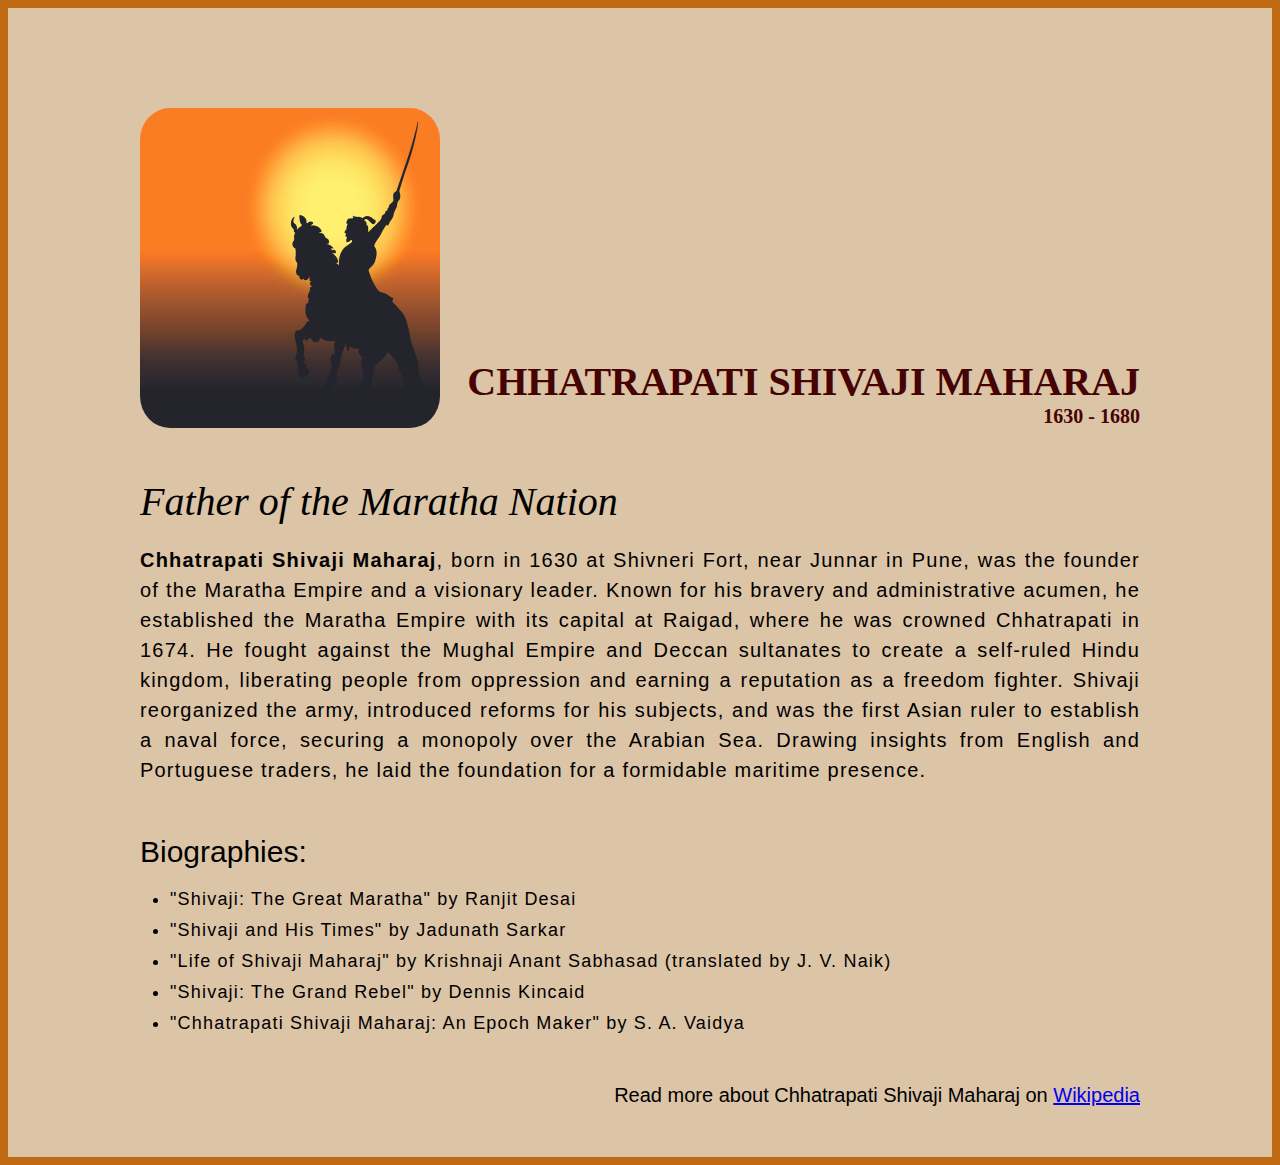
==== index.html @ 61386f20 "Add files via upload" ====
<!DOCTYPE html>
<html lang="en">

<head>
    <meta charset="UTF-8">
    <meta name="viewport" content="width=device-width, initial-scale=1.0">
    <title>Tribute to Chhatrapati</title>
    <link rel="stylesheet" href="style.css">
</head>

<body>
    <div class="container">
        <div class="content">

            <section class="top_section">
                <div class="image_container">
                    <img src="trib.jpg" alt="tribute" />
                </div>
                <div>
                    <h1>Chhatrapati Shivaji Maharaj</h1>
                    <h4>1630 - 1680</h4>
                </div>
            </section>
            <section class="about_section">
                <h2><i><b>Father of the Maratha Nation</b></i></h2>
                <p><b>Chhatrapati Shivaji Maharaj</b>, born in 1630 at Shivneri Fort, near Junnar in Pune, was the founder of the Maratha Empire and a visionary leader. Known for his bravery and administrative acumen, he established the Maratha Empire with its capital at Raigad, where he was crowned Chhatrapati in 1674. He fought against the Mughal Empire and Deccan sultanates to create a self-ruled Hindu kingdom, liberating people from oppression and earning a reputation as a freedom fighter. Shivaji reorganized the army, introduced reforms for his subjects, and was the first Asian ruler to establish a naval force, securing a monopoly over the Arabian Sea. Drawing insights from English and Portuguese traders, he laid the foundation for a formidable maritime presence.</p>
            </section>
            <section class="biographies_section">
                <h3>Biographies:</h3>
                <ul>
                    <li>"Shivaji: The Great Maratha" by Ranjit Desai</li>

                    <li>"Shivaji and His Times" by Jadunath Sarkar</li>                      
                        
                    <li>"Life of Shivaji Maharaj" by Krishnaji Anant Sabhasad (translated by J. V. Naik)</li>  

                    <li>"Shivaji: The Grand Rebel" by Dennis Kincaid</li> 
                        
                    <li>"Chhatrapati Shivaji Maharaj: An Epoch Maker" by S. A. Vaidya</li> 
                        
                </ul>
            </section>
            <footer>
                <p>Read more about Chhatrapati Shivaji Maharaj on <a href="https://en.wikipedia.org/wiki/Shivaji">Wikipedia</a></p>
            </footer>
        </div>
    </div>
</body>
</html>
---- style.css ----
*{
    margin: 0;
    padding: 0;
    /* box-sizing: border-box; */
}
.container{
    background-color: #dcc4a6;
    height: auto;
    border: 8px solid #c06a14;
}
.content{
    max-width: 1000px;
    margin: 0 auto;
}
.top_section{
    margin-top: 100px;
    display:flex;
    justify-content: space-between;
    align-items: flex-end;
}
.top_section, h1{
    font-size: 40px;
    font-weight: bold;
    color: #450303;
    text-transform: uppercase;
}
.top_section, h4{
    font-size: 20px;
    text-align: end;
}
.image_container{
    border-radius: 10%;
    overflow: hidden;
}
.image_container, img{
    width: 300px;
    height: 320px;
}
.about_section{
    margin-top: 50px;
}
.about_section h2{
    font-size: 40px;
    font-weight: 300;
    margin-bottom: 20px;
}
.about_section p{
    font-size: 20px;
    line-height: 30px;
    letter-spacing: 1.2px;
    font-family: Arial, Helvetica, sans-serif;
    text-align: justify;
}
.biographies_section{
    margin: 50px 0;
}
.biographies_section h3{
    font-size: 30px;
    font-weight: 80;
    margin-bottom: 20px;
    font-family: Arial, Helvetica, sans-serif;
}
.biographies_section ul{
    margin-left: 30px;
}
.biographies_section li{
    margin-bottom: 10px;
    font-size: 18px;
    letter-spacing: 1.2px;
    font-family: Arial, Helvetica, sans-serif;
    
}
footer{
    margin:50px 0;
}
footer p{
    text-align: end;
    font-size: 20px;
    font-family: Arial, Helvetica, sans-serif;
}
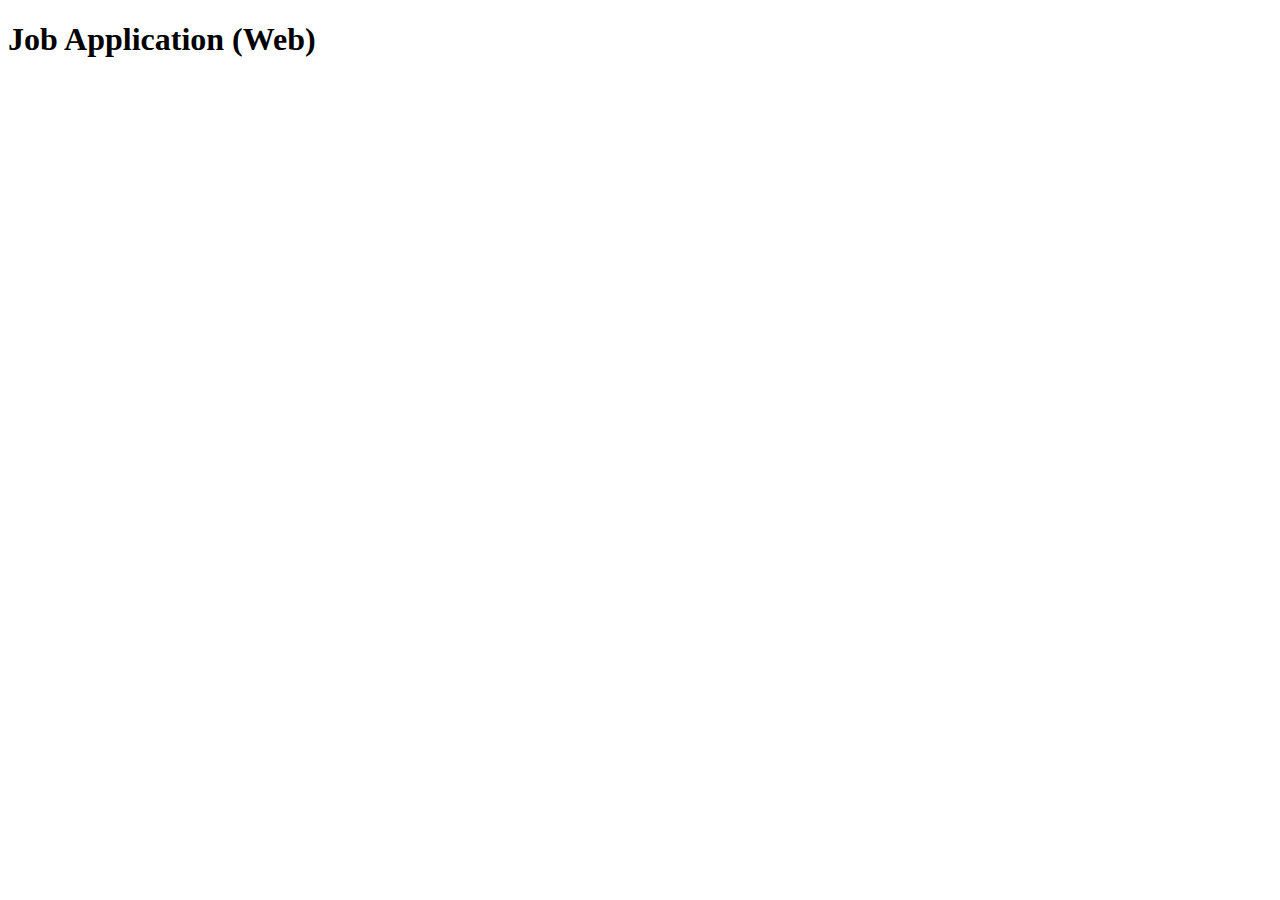
==== commit a5448b6d: "Add files via upload" ====
--- a/index.html
+++ b/index.html
@@ -1,48 +1,18 @@
 <!DOCTYPE html>
 <html lang="en">
-
 <head>
     <meta charset="UTF-8">
     <meta name="viewport" content="width=device-width, initial-scale=1.0">
-    <title>Tribute to Chhatrapati</title>
+    <title>Job Application Form</title>
     <link rel="stylesheet" href="style.css">
 </head>
-
 <body>
     <div class="container">
-        <div class="content">
+        <div class="apply_box">
+            <h1>Job Application <span class="small">(Web)</span></h1>
+            <form action="">
 
-            <section class="top_section">
-                <div class="image_container">
-                    <img src="trib.jpg" alt="tribute" />
-                </div>
-                <div>
-                    <h1>Chhatrapati Shivaji Maharaj</h1>
-                    <h4>1630 - 1680</h4>
-                </div>
-            </section>
-            <section class="about_section">
-                <h2><i><b>Father of the Maratha Nation</b></i></h2>
-                <p><b>Chhatrapati Shivaji Maharaj</b>, born in 1630 at Shivneri Fort, near Junnar in Pune, was the founder of the Maratha Empire and a visionary leader. Known for his bravery and administrative acumen, he established the Maratha Empire with its capital at Raigad, where he was crowned Chhatrapati in 1674. He fought against the Mughal Empire and Deccan sultanates to create a self-ruled Hindu kingdom, liberating people from oppression and earning a reputation as a freedom fighter. Shivaji reorganized the army, introduced reforms for his subjects, and was the first Asian ruler to establish a naval force, securing a monopoly over the Arabian Sea. Drawing insights from English and Portuguese traders, he laid the foundation for a formidable maritime presence.</p>
-            </section>
-            <section class="biographies_section">
-                <h3>Biographies:</h3>
-                <ul>
-                    <li>"Shivaji: The Great Maratha" by Ranjit Desai</li>
-
-                    <li>"Shivaji and His Times" by Jadunath Sarkar</li>                      
-                        
-                    <li>"Life of Shivaji Maharaj" by Krishnaji Anant Sabhasad (translated by J. V. Naik)</li>  
-
-                    <li>"Shivaji: The Grand Rebel" by Dennis Kincaid</li> 
-                        
-                    <li>"Chhatrapati Shivaji Maharaj: An Epoch Maker" by S. A. Vaidya</li> 
-                        
-                </ul>
-            </section>
-            <footer>
-                <p>Read more about Chhatrapati Shivaji Maharaj on <a href="https://en.wikipedia.org/wiki/Shivaji">Wikipedia</a></p>
-            </footer>
+            </form>
         </div>
     </div>
 </body>
